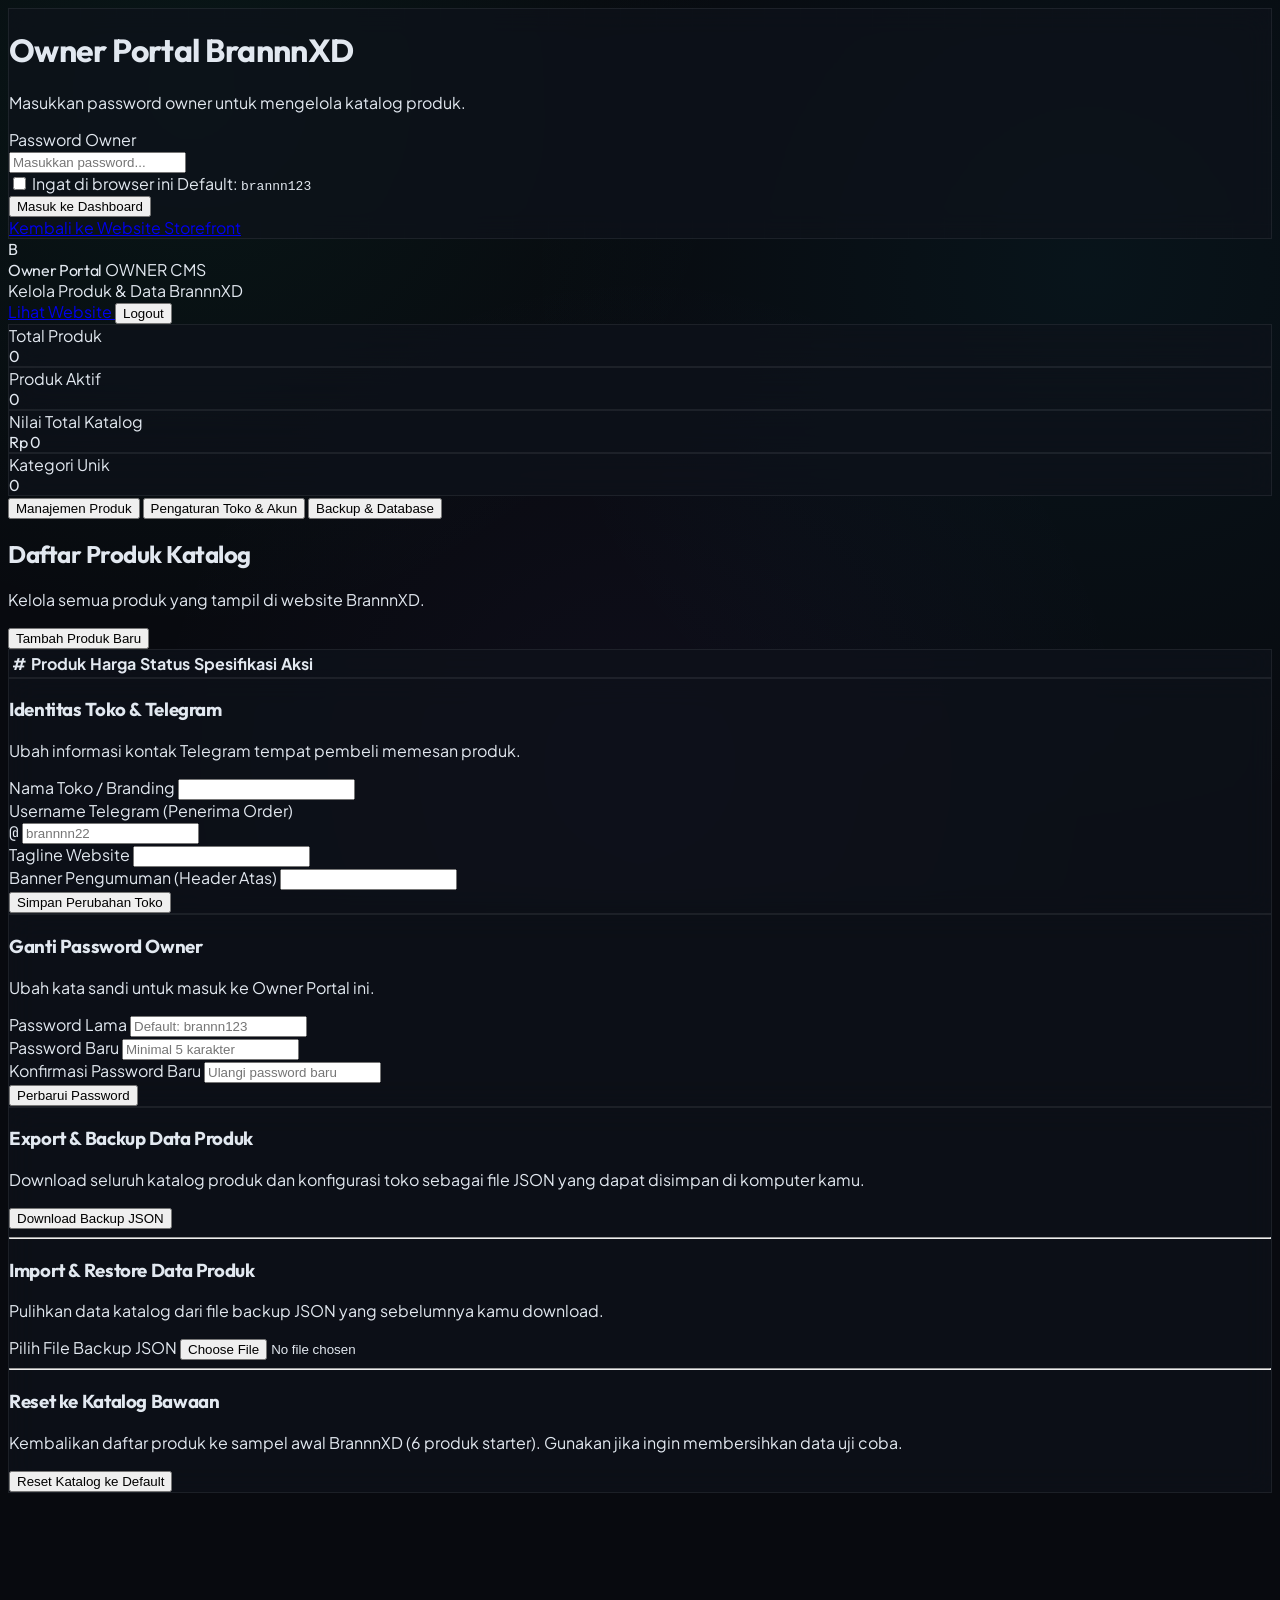
==== admin.html @ 39b705f9 "feat: initial release of BrannnXD storefront, owner portal & vercel config" ====
<!DOCTYPE html>
<html lang="id" class="dark">
<head>
  <meta charset="UTF-8">
  <meta name="viewport" content="width=device-width, initial-scale=1.0">
  <title>Owner Portal — BrannnXD Management</title>
  <meta name="robots" content="noindex, nofollow">
  <meta name="theme-color" content="#080a0f">

  <!-- Google Fonts -->
  <link rel="preconnect" href="https://fonts.googleapis.com">
  <link rel="preconnect" href="https://fonts.gstatic.com" crossorigin>
  <link href="https://fonts.googleapis.com/css2?family=Outfit:wght@400;500;600;700;800;900&family=Plus+Jakarta+Sans:wght@300;400;500;600;700;800&family=JetBrains+Mono:wght@400;500;700&display=swap" rel="stylesheet">

  <!-- Tailwind CSS CDN -->
  <script src="https://cdn.tailwindcss.com"></script>
  <script>
    tailwind.config = {
      darkMode: 'class',
      theme: {
        extend: {
          colors: {
            brand: {
              50: '#ecfdf5',
              100: '#d1fae5',
              400: '#34d399',
              500: '#10b981',
              600: '#059669',
              900: '#064e3b',
              accent: '#06b6d4',
              violet: '#8b5cf6',
              dark: '#080a0f',
              card: 'rgba(14, 18, 27, 0.75)'
            }
          },
          fontFamily: {
            sans: ['Plus Jakarta Sans', 'sans-serif'],
            heading: ['Outfit', 'sans-serif'],
            mono: ['JetBrains Mono', 'monospace']
          }
        }
      }
    }
  </script>

  <!-- Lucide Icons -->
  <script src="https://unpkg.com/lucide@latest"></script>

  <!-- Custom CSS -->
  <link rel="stylesheet" href="assets/css/style.css">
</head>
<body class="bg-[#080a0f] text-slate-200 antialiased min-h-screen flex flex-col selection:bg-emerald-500 selection:text-black">

  <!-- ================= AUTH LOGIN SECTION ================= -->
  <div id="loginSection" class="flex-1 flex items-center justify-center p-4 bg-grid-pattern relative">
    <div class="absolute w-[450px] h-[350px] bg-emerald-500/10 rounded-full blur-[140px] pointer-events-none"></div>

    <div class="glass-panel w-full max-w-md p-8 rounded-3xl border border-white/10 shadow-2xl relative z-10 bg-[#0e121b]">
      
      <!-- Header -->
      <div class="text-center mb-8">
        <div class="w-14 h-14 rounded-2xl bg-gradient-to-tr from-emerald-500 to-cyan-400 flex items-center justify-center mx-auto mb-4 shadow-lg shadow-emerald-500/20">
          <i data-lucide="shield-check" class="w-7 h-7 text-black"></i>
        </div>
        <h1 class="text-2xl font-extrabold text-white tracking-tight font-heading">
          Owner Portal <span class="text-emerald-400">BrannnXD</span>
        </h1>
        <p class="text-xs text-slate-400 mt-1">Masukkan password owner untuk mengelola katalog produk.</p>
      </div>

      <!-- Login Form -->
      <form id="loginForm" class="space-y-4">
        <div>
          <label class="block text-xs font-semibold text-slate-300 mb-1.5">Password Owner</label>
          <div class="relative">
            <i data-lucide="key" class="w-4 h-4 text-slate-400 absolute left-3.5 top-1/2 -translate-y-1/2"></i>
            <input 
              type="password" 
              id="loginPassword" 
              placeholder="Masukkan password..." 
              required
              class="w-full pl-10 pr-4 py-3 rounded-xl bg-black/40 border border-white/10 text-white placeholder-slate-500 text-sm focus:outline-none focus:border-emerald-500 transition-colors"
            />
          </div>
          <div id="loginErrorMsg" class="hidden text-xs text-rose-400 mt-1.5 font-medium"></div>
        </div>

        <div class="flex items-center justify-between text-xs text-slate-400 pt-1">
          <label class="flex items-center gap-2 cursor-pointer">
            <input type="checkbox" id="rememberMeCheck" class="rounded bg-black/40 border-white/10 text-emerald-500 focus:ring-0">
            <span>Ingat di browser ini</span>
          </label>
          <span class="text-[11px] text-slate-500">Default: <code class="text-emerald-400">brannn123</code></span>
        </div>

        <button 
          type="submit" 
          class="w-full py-3 px-4 rounded-xl bg-emerald-500 hover:bg-emerald-400 text-black font-extrabold text-sm shadow-xl shadow-emerald-500/25 transition-all flex items-center justify-center gap-2 cursor-pointer mt-4"
        >
          <i data-lucide="unlock" class="w-4 h-4"></i>
          <span>Masuk ke Dashboard</span>
        </button>
      </form>

      <div class="mt-6 pt-6 border-t border-white/5 text-center">
        <a href="index.html" class="text-xs text-slate-400 hover:text-white transition-colors flex items-center justify-center gap-1.5">
          <i data-lucide="arrow-left" class="w-3.5 h-3.5"></i>
          <span>Kembali ke Website Storefront</span>
        </a>
      </div>

    </div>
  </div>


  <!-- ================= DASHBOARD MAIN SECTION ================= -->
  <div id="adminDashboard" class="hidden flex-1 flex flex-col">
    
    <!-- Top Navigation -->
    <header class="sticky top-0 z-40 backdrop-blur-xl bg-[#080a0f]/85 border-b border-white/5">
      <div class="max-w-7xl mx-auto px-4 sm:px-6 lg:px-8 h-20 flex items-center justify-between">
        
        <div class="flex items-center gap-3">
          <div class="w-10 h-10 rounded-xl bg-gradient-to-tr from-emerald-500 to-cyan-400 flex items-center justify-center text-black font-heading font-black text-lg">
            B
          </div>
          <div>
            <div class="flex items-center gap-2">
              <span class="font-heading font-extrabold text-lg text-white">Owner Portal</span>
              <span class="text-[10px] font-bold px-1.5 py-0.5 rounded bg-emerald-500/10 text-emerald-400 border border-emerald-500/20 uppercase tracking-widest">OWNER CMS</span>
            </div>
            <span class="text-[11px] text-slate-400 block -mt-0.5">Kelola Produk & Data BrannnXD</span>
          </div>
        </div>

        <div class="flex items-center gap-3">
          <a href="index.html" target="_blank" class="px-3.5 py-2 rounded-xl bg-white/5 hover:bg-white/10 text-slate-300 hover:text-white text-xs font-semibold border border-white/10 transition-all flex items-center gap-1.5">
            <i data-lucide="external-link" class="w-3.5 h-3.5 text-cyan-400"></i>
            <span>Lihat Website</span>
          </a>

          <button id="logoutBtn" class="px-3.5 py-2 rounded-xl bg-rose-500/10 hover:bg-rose-500/20 text-rose-400 text-xs font-semibold border border-rose-500/20 transition-all flex items-center gap-1.5 cursor-pointer">
            <i data-lucide="log-out" class="w-3.5 h-3.5"></i>
            <span>Logout</span>
          </button>
        </div>

      </div>
    </header>

    <!-- Main Workspace -->
    <main class="max-w-7xl mx-auto px-4 sm:px-6 lg:px-8 py-8 w-full flex-1">
      
      <!-- Stats Overview Grid -->
      <div class="grid grid-cols-2 lg:grid-cols-4 gap-4 mb-8">
        <div class="glass-panel p-5 rounded-2xl border border-white/5 flex items-center justify-between">
          <div>
            <div class="text-xs text-slate-400 font-medium mb-1">Total Produk</div>
            <div id="statTotalProducts" class="text-2xl font-extrabold text-white font-heading">0</div>
          </div>
          <div class="w-10 h-10 rounded-xl bg-white/5 text-emerald-400 flex items-center justify-center">
            <i data-lucide="package" class="w-5 h-5"></i>
          </div>
        </div>

        <div class="glass-panel p-5 rounded-2xl border border-white/5 flex items-center justify-between">
          <div>
            <div class="text-xs text-slate-400 font-medium mb-1">Produk Aktif</div>
            <div id="statActiveProducts" class="text-2xl font-extrabold text-emerald-400 font-heading">0</div>
          </div>
          <div class="w-10 h-10 rounded-xl bg-emerald-500/10 text-emerald-400 flex items-center justify-center">
            <i data-lucide="check-circle" class="w-5 h-5"></i>
          </div>
        </div>

        <div class="glass-panel p-5 rounded-2xl border border-white/5 flex items-center justify-between">
          <div>
            <div class="text-xs text-slate-400 font-medium mb-1">Nilai Total Katalog</div>
            <div id="statTotalValue" class="text-lg sm:text-xl font-extrabold text-cyan-400 font-heading">Rp 0</div>
          </div>
          <div class="w-10 h-10 rounded-xl bg-cyan-500/10 text-cyan-400 flex items-center justify-center">
            <i data-lucide="wallet" class="w-5 h-5"></i>
          </div>
        </div>

        <div class="glass-panel p-5 rounded-2xl border border-white/5 flex items-center justify-between">
          <div>
            <div class="text-xs text-slate-400 font-medium mb-1">Kategori Unik</div>
            <div id="statTotalCategories" class="text-2xl font-extrabold text-purple-400 font-heading">0</div>
          </div>
          <div class="w-10 h-10 rounded-xl bg-purple-500/10 text-purple-400 flex items-center justify-center">
            <i data-lucide="tag" class="w-5 h-5"></i>
          </div>
        </div>
      </div>

      <!-- Navigation Tabs -->
      <div class="flex items-center gap-2 border-b border-white/10 pb-4 mb-6 overflow-x-auto scrollbar-none">
        <button data-tab="products" class="admin-tab-btn px-4 py-2 rounded-xl text-xs sm:text-sm font-semibold transition-all border border-emerald-500/40 bg-emerald-500/10 text-emerald-400 flex items-center gap-2 cursor-pointer whitespace-nowrap">
          <i data-lucide="boxes" class="w-4 h-4"></i>
          <span>Manajemen Produk</span>
        </button>
        <button data-tab="settings" class="admin-tab-btn px-4 py-2 rounded-xl text-xs sm:text-sm font-semibold transition-all border border-transparent text-slate-400 hover:text-white flex items-center gap-2 cursor-pointer whitespace-nowrap">
          <i data-lucide="sliders" class="w-4 h-4"></i>
          <span>Pengaturan Toko & Akun</span>
        </button>
        <button data-tab="backup" class="admin-tab-btn px-4 py-2 rounded-xl text-xs sm:text-sm font-semibold transition-all border border-transparent text-slate-400 hover:text-white flex items-center gap-2 cursor-pointer whitespace-nowrap">
          <i data-lucide="database" class="w-4 h-4"></i>
          <span>Backup & Database</span>
        </button>
      </div>

      <!-- ================= TAB 1: PRODUCT MANAGEMENT ================= -->
      <div id="tab-products" class="admin-tab-content space-y-4">
        
        <!-- Table Action Bar -->
        <div class="flex flex-col sm:flex-row sm:items-center justify-between gap-4">
          <div>
            <h2 class="text-lg font-bold text-white">Daftar Produk Katalog</h2>
            <p class="text-xs text-slate-400">Kelola semua produk yang tampil di website BrannnXD.</p>
          </div>
          <button id="openAddProductBtn" class="px-4 py-2.5 rounded-xl bg-emerald-500 hover:bg-emerald-400 text-black font-bold text-xs sm:text-sm shadow-lg shadow-emerald-500/20 transition-all flex items-center justify-center gap-2 cursor-pointer">
            <i data-lucide="plus" class="w-4 h-4"></i>
            <span>Tambah Produk Baru</span>
          </button>
        </div>

        <!-- Products Table Container -->
        <div class="glass-panel rounded-2xl border border-white/5 overflow-hidden">
          <div class="overflow-x-auto">
            <table class="w-full text-left border-collapse">
              <thead>
                <tr class="border-b border-white/5 bg-black/40 text-[11px] font-bold text-slate-400 uppercase tracking-wider">
                  <th class="py-3 px-4 w-12">#</th>
                  <th class="py-3 px-4">Produk</th>
                  <th class="py-3 px-4">Harga</th>
                  <th class="py-3 px-4">Status</th>
                  <th class="py-3 px-4">Spesifikasi</th>
                  <th class="py-3 px-4 text-right">Aksi</th>
                </tr>
              </thead>
              <tbody id="productTableBody">
                <!-- Rendered by admin.js -->
              </tbody>
            </table>
          </div>
        </div>

      </div>


      <!-- ================= TAB 2: STORE SETTINGS ================= -->
      <div id="tab-settings" class="admin-tab-content hidden space-y-6 max-w-3xl">
        
        <!-- Profile & Store Details -->
        <div class="glass-panel p-6 rounded-2xl border border-white/5">
          <h3 class="text-base font-bold text-white mb-1 flex items-center gap-2">
            <i data-lucide="store" class="w-4 h-4 text-emerald-400"></i>
            <span>Identitas Toko & Telegram</span>
          </h3>
          <p class="text-xs text-slate-400 mb-6">Ubah informasi kontak Telegram tempat pembeli memesan produk.</p>

          <form id="settingsForm" class="space-y-4">
            <div class="grid grid-cols-1 sm:grid-cols-2 gap-4">
              <div>
                <label class="block text-xs font-semibold text-slate-300 mb-1.5">Nama Toko / Branding</label>
                <input type="text" id="setStoreName" class="w-full px-3.5 py-2.5 rounded-xl bg-black/40 border border-white/10 text-white text-xs sm:text-sm focus:outline-none focus:border-emerald-500">
              </div>

              <div>
                <label class="block text-xs font-semibold text-slate-300 mb-1.5">Username Telegram (Penerima Order)</label>
                <div class="relative">
                  <span class="absolute left-3.5 top-1/2 -translate-y-1/2 text-slate-500 font-mono text-sm">@</span>
                  <input type="text" id="setTelegramUsername" placeholder="brannnn22" class="w-full pl-8 pr-3.5 py-2.5 rounded-xl bg-black/40 border border-white/10 text-white text-xs sm:text-sm focus:outline-none focus:border-emerald-500">
                </div>
              </div>
            </div>

            <div>
              <label class="block text-xs font-semibold text-slate-300 mb-1.5">Tagline Website</label>
              <input type="text" id="setTagline" class="w-full px-3.5 py-2.5 rounded-xl bg-black/40 border border-white/10 text-white text-xs sm:text-sm focus:outline-none focus:border-emerald-500">
            </div>

            <div>
              <label class="block text-xs font-semibold text-slate-300 mb-1.5">Banner Pengumuman (Header Atas)</label>
              <input type="text" id="setAnnouncement" class="w-full px-3.5 py-2.5 rounded-xl bg-black/40 border border-white/10 text-white text-xs sm:text-sm focus:outline-none focus:border-emerald-500">
            </div>

            <div class="pt-2">
              <button type="submit" class="px-5 py-2.5 rounded-xl bg-emerald-500 hover:bg-emerald-400 text-black font-bold text-xs sm:text-sm transition-all cursor-pointer">
                Simpan Perubahan Toko
              </button>
            </div>
          </form>
        </div>

        <!-- Security / Password Change -->
        <div class="glass-panel p-6 rounded-2xl border border-white/5">
          <h3 class="text-base font-bold text-white mb-1 flex items-center gap-2">
            <i data-lucide="key-round" class="w-4 h-4 text-cyan-400"></i>
            <span>Ganti Password Owner</span>
          </h3>
          <p class="text-xs text-slate-400 mb-6">Ubah kata sandi untuk masuk ke Owner Portal ini.</p>

          <form id="changePasswordForm" class="space-y-4">
            <div>
              <label class="block text-xs font-semibold text-slate-300 mb-1.5">Password Lama</label>
              <input type="password" id="oldPasswordInput" required placeholder="Default: brannn123" class="w-full px-3.5 py-2.5 rounded-xl bg-black/40 border border-white/10 text-white text-xs sm:text-sm focus:outline-none focus:border-emerald-500">
            </div>

            <div class="grid grid-cols-1 sm:grid-cols-2 gap-4">
              <div>
                <label class="block text-xs font-semibold text-slate-300 mb-1.5">Password Baru</label>
                <input type="password" id="newPasswordInput" required minlength="5" placeholder="Minimal 5 karakter" class="w-full px-3.5 py-2.5 rounded-xl bg-black/40 border border-white/10 text-white text-xs sm:text-sm focus:outline-none focus:border-emerald-500">
              </div>

              <div>
                <label class="block text-xs font-semibold text-slate-300 mb-1.5">Konfirmasi Password Baru</label>
                <input type="password" id="confirmPasswordInput" required minlength="5" placeholder="Ulangi password baru" class="w-full px-3.5 py-2.5 rounded-xl bg-black/40 border border-white/10 text-white text-xs sm:text-sm focus:outline-none focus:border-emerald-500">
              </div>
            </div>

            <div class="pt-2">
              <button type="submit" class="px-5 py-2.5 rounded-xl bg-cyan-500 hover:bg-cyan-400 text-black font-bold text-xs sm:text-sm transition-all cursor-pointer">
                Perbarui Password
              </button>
            </div>
          </form>
        </div>

      </div>


      <!-- ================= TAB 3: BACKUP & DATABASE ================= -->
      <div id="tab-backup" class="admin-tab-content hidden space-y-6 max-w-3xl">
        
        <div class="glass-panel p-6 rounded-2xl border border-white/5 space-y-6">
          <div>
            <h3 class="text-base font-bold text-white mb-1 flex items-center gap-2">
              <i data-lucide="download-cloud" class="w-4 h-4 text-emerald-400"></i>
              <span>Export & Backup Data Produk</span>
            </h3>
            <p class="text-xs text-slate-400">Download seluruh katalog produk dan konfigurasi toko sebagai file JSON yang dapat disimpan di komputer kamu.</p>
            <button id="exportJsonBtn" class="mt-4 px-4 py-2.5 rounded-xl bg-white/5 hover:bg-white/10 text-white text-xs sm:text-sm font-semibold border border-white/10 transition-all flex items-center gap-2 cursor-pointer">
              <i data-lucide="download" class="w-4 h-4"></i>
              <span>Download Backup JSON</span>
            </button>
          </div>

          <hr class="border-white/5">

          <div>
            <h3 class="text-base font-bold text-white mb-1 flex items-center gap-2">
              <i data-lucide="upload-cloud" class="w-4 h-4 text-cyan-400"></i>
              <span>Import & Restore Data Produk</span>
            </h3>
            <p class="text-xs text-slate-400 mb-4">Pulihkan data katalog dari file backup JSON yang sebelumnya kamu download.</p>
            <label class="inline-flex items-center gap-2 px-4 py-2.5 rounded-xl bg-cyan-500/10 hover:bg-cyan-500/20 text-cyan-400 text-xs sm:text-sm font-semibold border border-cyan-500/20 transition-all cursor-pointer">
              <i data-lucide="file-up" class="w-4 h-4"></i>
              <span>Pilih File Backup JSON</span>
              <input type="file" id="importJsonInput" accept=".json" class="hidden">
            </label>
          </div>

          <hr class="border-white/5">

          <div>
            <h3 class="text-base font-bold text-rose-400 mb-1 flex items-center gap-2">
              <i data-lucide="alert-triangle" class="w-4 h-4 text-rose-400"></i>
              <span>Reset ke Katalog Bawaan</span>
            </h3>
            <p class="text-xs text-slate-400 mb-4">Kembalikan daftar produk ke sampel awal BrannnXD (6 produk starter). Gunakan jika ingin membersihkan data uji coba.</p>
            <button id="resetDefaultBtn" class="px-4 py-2.5 rounded-xl bg-rose-500/10 hover:bg-rose-500/20 text-rose-400 text-xs sm:text-sm font-semibold border border-rose-500/20 transition-all flex items-center gap-2 cursor-pointer">
              <i data-lucide="refresh-cw" class="w-4 h-4"></i>
              <span>Reset Katalog ke Default</span>
            </button>
          </div>
        </div>

      </div>

    </main>

  </div>


  <!-- ================= ADD / EDIT PRODUCT MODAL ================= -->
  <div id="productModal" class="modal-backdrop fixed inset-0 z-50 flex items-center justify-center p-4 bg-black/80 backdrop-blur-md">
    <div class="modal-content glass-panel w-full max-w-2xl max-h-[92vh] rounded-3xl overflow-hidden flex flex-col border border-white/10 shadow-2xl bg-[#0e121b]">
      
      <!-- Modal Header -->
      <div class="p-6 border-b border-white/5 flex items-center justify-between">
        <div>
          <h2 id="productModalTitle" class="text-lg font-bold text-white font-heading">Tambah Produk Baru</h2>
          <p class="text-xs text-slate-400">Isi detail lengkap produk untuk ditampilkan di katalog.</p>
        </div>
        <button id="closeProductModalBtn" class="w-8 h-8 rounded-full bg-white/5 hover:bg-white/10 text-slate-400 hover:text-white flex items-center justify-center transition-colors cursor-pointer">
          <i data-lucide="x" class="w-4 h-4"></i>
        </button>
      </div>

      <!-- Modal Form Body -->
      <form id="productForm" class="p-6 overflow-y-auto space-y-4 flex-1">
        <input type="hidden" id="formProductId">

        <div class="grid grid-cols-1 sm:grid-cols-2 gap-4">
          <div>
            <label class="block text-xs font-semibold text-slate-300 mb-1.5">Nama Produk *</label>
            <input type="text" id="formProductName" required placeholder="Contoh: WhatsApp Bot Multi-Device" class="w-full px-3.5 py-2.5 rounded-xl bg-black/40 border border-white/10 text-white text-xs sm:text-sm focus:outline-none focus:border-emerald-500">
          </div>

          <div>
            <label class="block text-xs font-semibold text-slate-300 mb-1.5">Kategori Produk</label>
            <input type="text" id="formProductCategory" placeholder="Bot & AI, Source Code, Motion, etc." list="categorySuggestions" class="w-full px-3.5 py-2.5 rounded-xl bg-black/40 border border-white/10 text-white text-xs sm:text-sm focus:outline-none focus:border-emerald-500">
            <datalist id="categorySuggestions">
              <option value="Bot & AI">
              <option value="Motion & Design">
              <option value="Source Code">
              <option value="Layanan Cloud">
              <option value="Tools & Apps">
            </datalist>
          </div>
        </div>

        <div class="grid grid-cols-1 sm:grid-cols-3 gap-4">
          <div>
            <label class="block text-xs font-semibold text-slate-300 mb-1.5">Harga Jual (Rp) *</label>
            <input type="number" id="formProductPrice" required min="0" placeholder="75000" class="w-full px-3.5 py-2.5 rounded-xl bg-black/40 border border-white/10 text-white text-xs sm:text-sm focus:outline-none focus:border-emerald-500">
          </div>

          <div>
            <label class="block text-xs font-semibold text-slate-300 mb-1.5">Harga Coret / Asli (Opsional)</label>
            <input type="number" id="formProductOriginalPrice" min="0" placeholder="120000" class="w-full px-3.5 py-2.5 rounded-xl bg-black/40 border border-white/10 text-white text-xs sm:text-sm focus:outline-none focus:border-emerald-500">
          </div>

          <div>
            <label class="block text-xs font-semibold text-slate-300 mb-1.5">Badge / Tag (Opsional)</label>
            <input type="text" id="formProductBadge" placeholder="BEST SELLER / PROMO" class="w-full px-3.5 py-2.5 rounded-xl bg-black/40 border border-white/10 text-white text-xs sm:text-sm focus:outline-none focus:border-emerald-500">
          </div>
        </div>

        <!-- Image Upload Section -->
        <div class="p-4 rounded-xl bg-black/30 border border-white/5 space-y-3">
          <label class="block text-xs font-semibold text-slate-300">Foto Produk</label>
          
          <div class="grid grid-cols-1 sm:grid-cols-2 gap-3">
            <div>
              <span class="text-[11px] text-slate-400 block mb-1">Opsi 1: Upload File Gambar</span>
              <input type="file" id="formProductImageFile" accept="image/*" class="w-full text-xs text-slate-400 file:mr-2 file:py-1.5 file:px-3 file:rounded-lg file:border-0 file:text-xs file:font-semibold file:bg-white/10 file:text-white hover:file:bg-white/20 cursor-pointer">
            </div>

            <div>
              <span class="text-[11px] text-slate-400 block mb-1">Opsi 2: URL Gambar Langsung</span>
              <input type="url" id="formProductImageUrl" placeholder="https://images.unsplash.com/..." class="w-full px-3 py-1.5 rounded-lg bg-black/40 border border-white/10 text-white text-xs focus:outline-none focus:border-emerald-500">
            </div>
          </div>

          <!-- Preview Container -->
          <div id="formImagePreviewContainer" class="hidden flex items-center gap-3 pt-2">
            <img id="formImagePreview" src="" alt="Preview" class="w-16 h-16 rounded-lg object-cover bg-slate-800 border border-white/10">
            <span class="text-xs text-slate-400">Preview foto berhasil dimuat.</span>
          </div>
        </div>

        <div>
          <label class="block text-xs font-semibold text-slate-300 mb-1.5">Deskripsi Produk</label>
          <textarea id="formProductDescription" rows="3" placeholder="Tuliskan penjelasan produk secara menarik dan jelas..." class="w-full px-3.5 py-2.5 rounded-xl bg-black/40 border border-white/10 text-white text-xs sm:text-sm focus:outline-none focus:border-emerald-500"></textarea>
        </div>

        <div>
          <label class="block text-xs font-semibold text-slate-300 mb-1.5">Fitur & Spesifikasi Unggulan (1 baris per fitur)</label>
          <textarea id="formProductFeatures" rows="3" placeholder="High Speed Response 24/7&#10;OpenRouter & Cloud Engine Ready&#10;Garansi & Panduan Setup" class="w-full px-3.5 py-2.5 rounded-xl bg-black/40 border border-white/10 text-white text-xs sm:text-sm font-mono focus:outline-none focus:border-emerald-500"></textarea>
          <span class="text-[11px] text-slate-500 mt-1 block">Tiap baris baru akan otomatis menjadi poin checklist di halaman produk.</span>
        </div>

        <div>
          <label class="block text-xs font-semibold text-slate-300 mb-1.5">Status Produk</label>
          <select id="formProductStatus" class="w-full px-3.5 py-2.5 rounded-xl bg-black/40 border border-white/10 text-white text-xs sm:text-sm focus:outline-none focus:border-emerald-500">
            <option value="active">Aktif (Tampilkan di Website)</option>
            <option value="draft">Draft (Sembunyikan dari Publik)</option>
          </select>
        </div>

        <!-- Submit Button in Modal Footer -->
        <div class="pt-4 border-t border-white/5 flex items-center justify-end gap-3">
          <button type="button" id="cancelProductModalBtn" class="px-4 py-2.5 rounded-xl bg-white/5 hover:bg-white/10 text-slate-300 text-xs sm:text-sm font-semibold transition-all cursor-pointer">
            Batal
          </button>
          <button type="submit" class="px-5 py-2.5 rounded-xl bg-emerald-500 hover:bg-emerald-400 text-black text-xs sm:text-sm font-bold shadow-lg shadow-emerald-500/20 transition-all cursor-pointer">
            Simpan Produk
          </button>
        </div>
      </form>

    </div>
  </div>

  <!-- Scripts -->
  <script src="assets/js/store.js"></script>
  <script src="assets/js/admin.js"></script>
  <script>
    if (window.lucide) {
      window.lucide.createIcons();
    }
  </script>
</body>
</html>
---- assets/css/style.css ----
/* 
 * BrannnXD - Custom Styles & Aesthetics
 * Non-generic, dark luxury cyberpunk & glassmorphic tech design
 */

@import url('https://fonts.googleapis.com/css2?family=Outfit:wght@400;500;600;700;800;900&family=Plus+Jakarta+Sans:wght@300;400;500;600;700;800&family=JetBrains+Mono:wght@400;500;700&display=swap');

:root {
  --bg-primary: #080a0f;
  --bg-secondary: #0e121b;
  --bg-card: rgba(16, 21, 32, 0.75);
  --accent-emerald: #10b981;
  --accent-cyan: #06b6d4;
  --accent-purple: #8b5cf6;
  --border-subtle: rgba(255, 255, 255, 0.08);
  --border-glow: rgba(16, 185, 129, 0.35);
}

* {
  box-sizing: border-box;
}

body {
  font-family: 'Plus Jakarta Sans', -apple-system, BlinkMacSystemFont, sans-serif;
  background-color: var(--bg-primary);
  color: #e2e8f0;
  overflow-x: hidden;
  background-image: 
    radial-gradient(circle at 15% 10%, rgba(16, 185, 129, 0.07) 0%, transparent 40%),
    radial-gradient(circle at 85% 30%, rgba(6, 182, 212, 0.06) 0%, transparent 45%),
    radial-gradient(circle at 50% 85%, rgba(139, 92, 246, 0.05) 0%, transparent 50%);
  background-attachment: fixed;
}

h1, h2, h3, h4, .font-heading {
  font-family: 'Outfit', sans-serif;
  letter-spacing: -0.02em;
}

.font-mono {
  font-family: 'JetBrains Mono', monospace;
}

/* Custom Scrollbar */
::-webkit-scrollbar {
  width: 7px;
  height: 7px;
}
::-webkit-scrollbar-track {
  background: #080a0f;
}
::-webkit-scrollbar-thumb {
  background: #1e2638;
  border-radius: 9999px;
  border: 1px solid rgba(255, 255, 255, 0.05);
}
::-webkit-scrollbar-thumb:hover {
  background: #10b981;
}

/* Glassmorphism Cards */
.glass-panel {
  background: rgba(14, 18, 27, 0.72);
  backdrop-filter: blur(14px);
  -webkit-backdrop-filter: blur(14px);
  border: 1px solid rgba(255, 255, 255, 0.07);
}

.glass-panel-hover {
  transition: all 0.28s cubic-bezier(0.16, 1, 0.3, 1);
}
.glass-panel-hover:hover {
  border-color: rgba(16, 185, 129, 0.35);
  box-shadow: 0 12px 35px -8px rgba(0, 0, 0, 0.7), 0 0 25px -4px rgba(16, 185, 129, 0.15);
  transform: translateY(-4px);
}

/* Ambient Glow Gradients */
.glow-emerald {
  text-shadow: 0 0 24px rgba(16, 185, 129, 0.55);
}
.glow-box-emerald {
  box-shadow: 0 0 30px -5px rgba(16, 185, 129, 0.3);
}
.glow-box-cyan {
  box-shadow: 0 0 30px -5px rgba(6, 182, 212, 0.3);
}

/* Telegram Button Special Pulse */
.btn-telegram {
  background: linear-gradient(135deg, #229ED9 0%, #1e87bb 100%);
  box-shadow: 0 6px 20px -3px rgba(34, 158, 217, 0.4);
  transition: all 0.22s ease;
}
.btn-telegram:hover {
  box-shadow: 0 10px 28px -2px rgba(34, 158, 217, 0.6);
  transform: translateY(-2px);
  filter: brightness(1.08);
}

/* Neon Gradient Text */
.text-gradient {
  background: linear-gradient(135deg, #ffffff 15%, #34d399 75%, #06b6d4 100%);
  -webkit-background-clip: text;
  -webkit-text-fill-color: transparent;
}

.text-gradient-purple {
  background: linear-gradient(135deg, #c084fc 0%, #60a5fa 100%);
  -webkit-background-clip: text;
  -webkit-text-fill-color: transparent;
}

/* Badge styling */
.badge-tag {
  background: rgba(16, 185, 129, 0.12);
  border: 1px solid rgba(16, 185, 129, 0.3);
  color: #34d399;
}

/* Modal animation */
.modal-backdrop {
  opacity: 0;
  pointer-events: none;
  transition: opacity 0.25s ease;
}
.modal-backdrop.active {
  opacity: 1;
  pointer-events: auto;
}

.modal-content {
  transform: scale(0.95) translateY(12px);
  opacity: 0;
  transition: all 0.25s cubic-bezier(0.16, 1, 0.3, 1);
}
.modal-backdrop.active .modal-content {
  transform: scale(1) translateY(0);
  opacity: 1;
}

/* Shimmer animation for card banners */
@keyframes shimmer {
  0% { transform: translateX(-100%); }
  100% { transform: translateX(100%); }
}

.shimmer-badge {
  position: relative;
  overflow: hidden;
}
.shimmer-badge::after {
  content: '';
  position: absolute;
  top: 0; left: 0; right: 0; bottom: 0;
  background: linear-gradient(90deg, transparent, rgba(255,255,255,0.18), transparent);
  transform: translateX(-100%);
  animation: shimmer 3.5s infinite;
}

/* Grid background accent */
.bg-grid-pattern {
  background-size: 36px 36px;
  background-image: 
    linear-gradient(to right, rgba(255, 255, 255, 0.02) 1px, transparent 1px),
    linear-gradient(to bottom, rgba(255, 255, 255, 0.02) 1px, transparent 1px);
}
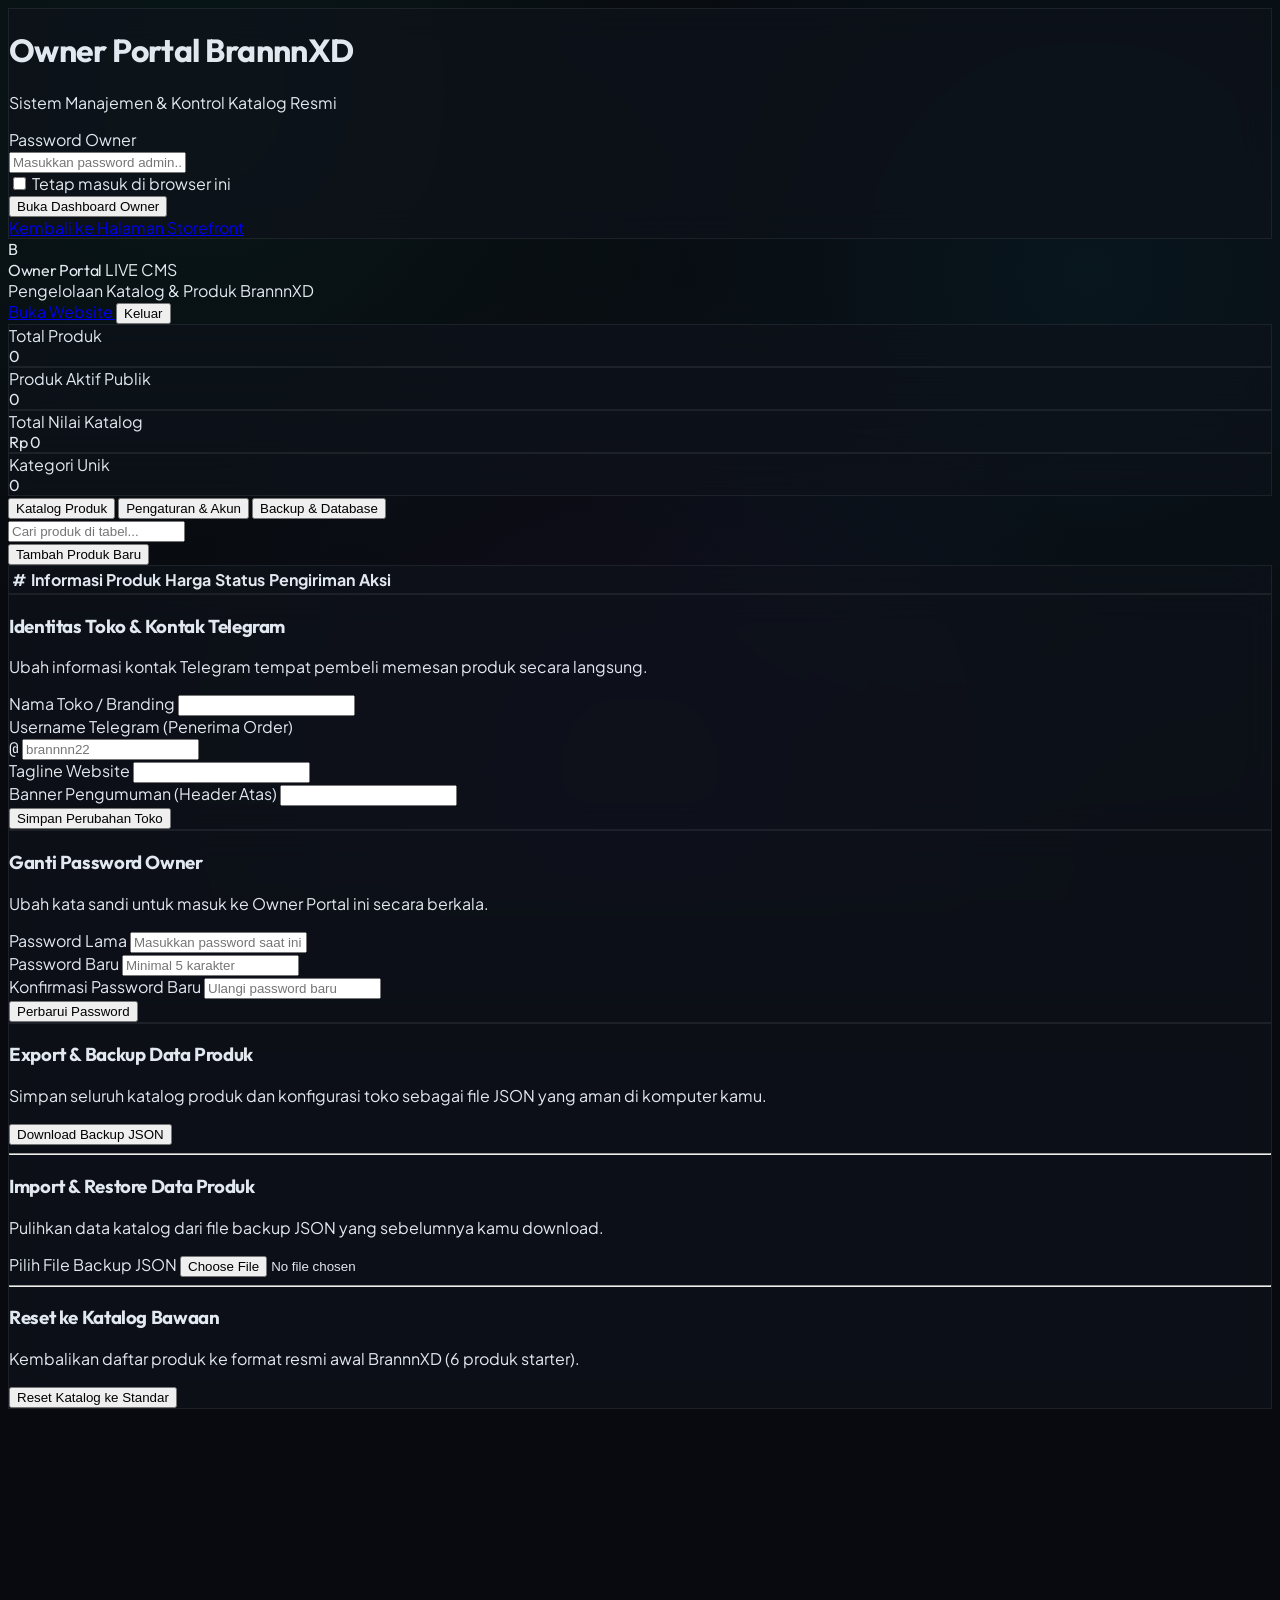
==== commit a21ac618: "feat: upgrade storefront to production, remove demo hints, add sorting & enhance UI" ====
--- a/admin.html
+++ b/admin.html
@@ -55,17 +55,17 @@
   <div id="loginSection" class="flex-1 flex items-center justify-center p-4 bg-grid-pattern relative">
     <div class="absolute w-[450px] h-[350px] bg-emerald-500/10 rounded-full blur-[140px] pointer-events-none"></div>
 
-    <div class="glass-panel w-full max-w-md p-8 rounded-3xl border border-white/10 shadow-2xl relative z-10 bg-[#0e121b]">
+    <div class="glass-panel w-full max-w-md p-8 sm:p-10 rounded-3xl border border-white/10 shadow-2xl relative z-10 bg-[#0e121b]">
       
       <!-- Header -->
       <div class="text-center mb-8">
-        <div class="w-14 h-14 rounded-2xl bg-gradient-to-tr from-emerald-500 to-cyan-400 flex items-center justify-center mx-auto mb-4 shadow-lg shadow-emerald-500/20">
-          <i data-lucide="shield-check" class="w-7 h-7 text-black"></i>
+        <div class="w-14 h-14 rounded-2xl bg-gradient-to-tr from-emerald-500 to-cyan-400 flex items-center justify-center mx-auto mb-4 shadow-xl shadow-emerald-500/20">
+          <i data-lucide="shield-lock" class="w-7 h-7 text-black"></i>
         </div>
         <h1 class="text-2xl font-extrabold text-white tracking-tight font-heading">
           Owner Portal <span class="text-emerald-400">BrannnXD</span>
         </h1>
-        <p class="text-xs text-slate-400 mt-1">Masukkan password owner untuk mengelola katalog produk.</p>
+        <p class="text-xs text-slate-400 mt-1.5">Sistem Manajemen & Kontrol Katalog Resmi</p>
       </div>
 
       <!-- Login Form -->
@@ -77,20 +77,19 @@
             <input 
               type="password" 
               id="loginPassword" 
-              placeholder="Masukkan password..." 
+              placeholder="Masukkan password admin..." 
               required
               class="w-full pl-10 pr-4 py-3 rounded-xl bg-black/40 border border-white/10 text-white placeholder-slate-500 text-sm focus:outline-none focus:border-emerald-500 transition-colors"
             />
           </div>
-          <div id="loginErrorMsg" class="hidden text-xs text-rose-400 mt-1.5 font-medium"></div>
+          <div id="loginErrorMsg" class="hidden text-xs text-rose-400 mt-2 font-medium"></div>
         </div>
 
         <div class="flex items-center justify-between text-xs text-slate-400 pt-1">
-          <label class="flex items-center gap-2 cursor-pointer">
+          <label class="flex items-center gap-2 cursor-pointer select-none">
             <input type="checkbox" id="rememberMeCheck" class="rounded bg-black/40 border-white/10 text-emerald-500 focus:ring-0">
-            <span>Ingat di browser ini</span>
+            <span>Tetap masuk di browser ini</span>
           </label>
-          <span class="text-[11px] text-slate-500">Default: <code class="text-emerald-400">brannn123</code></span>
         </div>
 
         <button 
@@ -98,14 +97,14 @@
           class="w-full py-3 px-4 rounded-xl bg-emerald-500 hover:bg-emerald-400 text-black font-extrabold text-sm shadow-xl shadow-emerald-500/25 transition-all flex items-center justify-center gap-2 cursor-pointer mt-4"
         >
           <i data-lucide="unlock" class="w-4 h-4"></i>
-          <span>Masuk ke Dashboard</span>
+          <span>Buka Dashboard Owner</span>
         </button>
       </form>
 
-      <div class="mt-6 pt-6 border-t border-white/5 text-center">
+      <div class="mt-8 pt-6 border-t border-white/5 text-center">
         <a href="index.html" class="text-xs text-slate-400 hover:text-white transition-colors flex items-center justify-center gap-1.5">
           <i data-lucide="arrow-left" class="w-3.5 h-3.5"></i>
-          <span>Kembali ke Website Storefront</span>
+          <span>Kembali ke Halaman Storefront</span>
         </a>
       </div>
 
@@ -116,7 +115,7 @@
   <!-- ================= DASHBOARD MAIN SECTION ================= -->
   <div id="adminDashboard" class="hidden flex-1 flex flex-col">
     
-    <!-- Top Navigation -->
+    <!-- Top Navigation Header -->
     <header class="sticky top-0 z-40 backdrop-blur-xl bg-[#080a0f]/85 border-b border-white/5">
       <div class="max-w-7xl mx-auto px-4 sm:px-6 lg:px-8 h-20 flex items-center justify-between">
         
@@ -127,21 +126,21 @@
           <div>
             <div class="flex items-center gap-2">
               <span class="font-heading font-extrabold text-lg text-white">Owner Portal</span>
-              <span class="text-[10px] font-bold px-1.5 py-0.5 rounded bg-emerald-500/10 text-emerald-400 border border-emerald-500/20 uppercase tracking-widest">OWNER CMS</span>
-            </div>
-            <span class="text-[11px] text-slate-400 block -mt-0.5">Kelola Produk & Data BrannnXD</span>
+              <span class="text-[10px] font-bold px-2 py-0.5 rounded bg-emerald-500/10 text-emerald-400 border border-emerald-500/20 uppercase tracking-widest">LIVE CMS</span>
+            </div>
+            <span class="text-[11px] text-slate-400 block -mt-0.5 font-medium">Pengelolaan Katalog & Produk BrannnXD</span>
           </div>
         </div>
 
         <div class="flex items-center gap-3">
           <a href="index.html" target="_blank" class="px-3.5 py-2 rounded-xl bg-white/5 hover:bg-white/10 text-slate-300 hover:text-white text-xs font-semibold border border-white/10 transition-all flex items-center gap-1.5">
             <i data-lucide="external-link" class="w-3.5 h-3.5 text-cyan-400"></i>
-            <span>Lihat Website</span>
+            <span>Buka Website</span>
           </a>
 
           <button id="logoutBtn" class="px-3.5 py-2 rounded-xl bg-rose-500/10 hover:bg-rose-500/20 text-rose-400 text-xs font-semibold border border-rose-500/20 transition-all flex items-center gap-1.5 cursor-pointer">
             <i data-lucide="log-out" class="w-3.5 h-3.5"></i>
-            <span>Logout</span>
+            <span>Keluar</span>
           </button>
         </div>
 
@@ -165,7 +164,7 @@
 
         <div class="glass-panel p-5 rounded-2xl border border-white/5 flex items-center justify-between">
           <div>
-            <div class="text-xs text-slate-400 font-medium mb-1">Produk Aktif</div>
+            <div class="text-xs text-slate-400 font-medium mb-1">Produk Aktif Publik</div>
             <div id="statActiveProducts" class="text-2xl font-extrabold text-emerald-400 font-heading">0</div>
           </div>
           <div class="w-10 h-10 rounded-xl bg-emerald-500/10 text-emerald-400 flex items-center justify-center">
@@ -175,7 +174,7 @@
 
         <div class="glass-panel p-5 rounded-2xl border border-white/5 flex items-center justify-between">
           <div>
-            <div class="text-xs text-slate-400 font-medium mb-1">Nilai Total Katalog</div>
+            <div class="text-xs text-slate-400 font-medium mb-1">Total Nilai Katalog</div>
             <div id="statTotalValue" class="text-lg sm:text-xl font-extrabold text-cyan-400 font-heading">Rp 0</div>
           </div>
           <div class="w-10 h-10 rounded-xl bg-cyan-500/10 text-cyan-400 flex items-center justify-center">
@@ -198,11 +197,11 @@
       <div class="flex items-center gap-2 border-b border-white/10 pb-4 mb-6 overflow-x-auto scrollbar-none">
         <button data-tab="products" class="admin-tab-btn px-4 py-2 rounded-xl text-xs sm:text-sm font-semibold transition-all border border-emerald-500/40 bg-emerald-500/10 text-emerald-400 flex items-center gap-2 cursor-pointer whitespace-nowrap">
           <i data-lucide="boxes" class="w-4 h-4"></i>
-          <span>Manajemen Produk</span>
+          <span>Katalog Produk</span>
         </button>
         <button data-tab="settings" class="admin-tab-btn px-4 py-2 rounded-xl text-xs sm:text-sm font-semibold transition-all border border-transparent text-slate-400 hover:text-white flex items-center gap-2 cursor-pointer whitespace-nowrap">
           <i data-lucide="sliders" class="w-4 h-4"></i>
-          <span>Pengaturan Toko & Akun</span>
+          <span>Pengaturan & Akun</span>
         </button>
         <button data-tab="backup" class="admin-tab-btn px-4 py-2 rounded-xl text-xs sm:text-sm font-semibold transition-all border border-transparent text-slate-400 hover:text-white flex items-center gap-2 cursor-pointer whitespace-nowrap">
           <i data-lucide="database" class="w-4 h-4"></i>
@@ -213,13 +212,19 @@
       <!-- ================= TAB 1: PRODUCT MANAGEMENT ================= -->
       <div id="tab-products" class="admin-tab-content space-y-4">
         
-        <!-- Table Action Bar -->
+        <!-- Action Bar & Table Search -->
         <div class="flex flex-col sm:flex-row sm:items-center justify-between gap-4">
-          <div>
-            <h2 class="text-lg font-bold text-white">Daftar Produk Katalog</h2>
-            <p class="text-xs text-slate-400">Kelola semua produk yang tampil di website BrannnXD.</p>
-          </div>
-          <button id="openAddProductBtn" class="px-4 py-2.5 rounded-xl bg-emerald-500 hover:bg-emerald-400 text-black font-bold text-xs sm:text-sm shadow-lg shadow-emerald-500/20 transition-all flex items-center justify-center gap-2 cursor-pointer">
+          <div class="relative w-full sm:w-80">
+            <i data-lucide="search" class="w-4 h-4 text-slate-400 absolute left-3.5 top-1/2 -translate-y-1/2"></i>
+            <input 
+              type="text" 
+              id="adminProductSearch" 
+              placeholder="Cari produk di tabel..." 
+              class="w-full pl-10 pr-3.5 py-2.5 rounded-xl bg-black/40 border border-white/10 text-white text-xs sm:text-sm focus:outline-none focus:border-emerald-500"
+            />
+          </div>
+
+          <button id="openAddProductBtn" class="px-5 py-2.5 rounded-xl bg-emerald-500 hover:bg-emerald-400 text-black font-extrabold text-xs sm:text-sm shadow-lg shadow-emerald-500/20 transition-all flex items-center justify-center gap-2 cursor-pointer shrink-0">
             <i data-lucide="plus" class="w-4 h-4"></i>
             <span>Tambah Produk Baru</span>
           </button>
@@ -232,10 +237,10 @@
               <thead>
                 <tr class="border-b border-white/5 bg-black/40 text-[11px] font-bold text-slate-400 uppercase tracking-wider">
                   <th class="py-3 px-4 w-12">#</th>
-                  <th class="py-3 px-4">Produk</th>
+                  <th class="py-3 px-4">Informasi Produk</th>
                   <th class="py-3 px-4">Harga</th>
                   <th class="py-3 px-4">Status</th>
-                  <th class="py-3 px-4">Spesifikasi</th>
+                  <th class="py-3 px-4">Pengiriman</th>
                   <th class="py-3 px-4 text-right">Aksi</th>
                 </tr>
               </thead>
@@ -253,12 +258,12 @@
       <div id="tab-settings" class="admin-tab-content hidden space-y-6 max-w-3xl">
         
         <!-- Profile & Store Details -->
-        <div class="glass-panel p-6 rounded-2xl border border-white/5">
+        <div class="glass-panel p-6 sm:p-8 rounded-3xl border border-white/5">
           <h3 class="text-base font-bold text-white mb-1 flex items-center gap-2">
             <i data-lucide="store" class="w-4 h-4 text-emerald-400"></i>
-            <span>Identitas Toko & Telegram</span>
+            <span>Identitas Toko & Kontak Telegram</span>
           </h3>
-          <p class="text-xs text-slate-400 mb-6">Ubah informasi kontak Telegram tempat pembeli memesan produk.</p>
+          <p class="text-xs text-slate-400 mb-6">Ubah informasi kontak Telegram tempat pembeli memesan produk secara langsung.</p>
 
           <form id="settingsForm" class="space-y-4">
             <div class="grid grid-cols-1 sm:grid-cols-2 gap-4">
@@ -287,7 +292,7 @@
             </div>
 
             <div class="pt-2">
-              <button type="submit" class="px-5 py-2.5 rounded-xl bg-emerald-500 hover:bg-emerald-400 text-black font-bold text-xs sm:text-sm transition-all cursor-pointer">
+              <button type="submit" class="px-5 py-2.5 rounded-xl bg-emerald-500 hover:bg-emerald-400 text-black font-extrabold text-xs sm:text-sm transition-all cursor-pointer">
                 Simpan Perubahan Toko
               </button>
             </div>
@@ -295,17 +300,17 @@
         </div>
 
         <!-- Security / Password Change -->
-        <div class="glass-panel p-6 rounded-2xl border border-white/5">
+        <div class="glass-panel p-6 sm:p-8 rounded-3xl border border-white/5">
           <h3 class="text-base font-bold text-white mb-1 flex items-center gap-2">
             <i data-lucide="key-round" class="w-4 h-4 text-cyan-400"></i>
             <span>Ganti Password Owner</span>
           </h3>
-          <p class="text-xs text-slate-400 mb-6">Ubah kata sandi untuk masuk ke Owner Portal ini.</p>
+          <p class="text-xs text-slate-400 mb-6">Ubah kata sandi untuk masuk ke Owner Portal ini secara berkala.</p>
 
           <form id="changePasswordForm" class="space-y-4">
             <div>
               <label class="block text-xs font-semibold text-slate-300 mb-1.5">Password Lama</label>
-              <input type="password" id="oldPasswordInput" required placeholder="Default: brannn123" class="w-full px-3.5 py-2.5 rounded-xl bg-black/40 border border-white/10 text-white text-xs sm:text-sm focus:outline-none focus:border-emerald-500">
+              <input type="password" id="oldPasswordInput" required placeholder="Masukkan password saat ini" class="w-full px-3.5 py-2.5 rounded-xl bg-black/40 border border-white/10 text-white text-xs sm:text-sm focus:outline-none focus:border-emerald-500">
             </div>
 
             <div class="grid grid-cols-1 sm:grid-cols-2 gap-4">
@@ -321,7 +326,7 @@
             </div>
 
             <div class="pt-2">
-              <button type="submit" class="px-5 py-2.5 rounded-xl bg-cyan-500 hover:bg-cyan-400 text-black font-bold text-xs sm:text-sm transition-all cursor-pointer">
+              <button type="submit" class="px-5 py-2.5 rounded-xl bg-cyan-500 hover:bg-cyan-400 text-black font-extrabold text-xs sm:text-sm transition-all cursor-pointer">
                 Perbarui Password
               </button>
             </div>
@@ -334,13 +339,13 @@
       <!-- ================= TAB 3: BACKUP & DATABASE ================= -->
       <div id="tab-backup" class="admin-tab-content hidden space-y-6 max-w-3xl">
         
-        <div class="glass-panel p-6 rounded-2xl border border-white/5 space-y-6">
+        <div class="glass-panel p-6 sm:p-8 rounded-3xl border border-white/5 space-y-6">
           <div>
             <h3 class="text-base font-bold text-white mb-1 flex items-center gap-2">
               <i data-lucide="download-cloud" class="w-4 h-4 text-emerald-400"></i>
               <span>Export & Backup Data Produk</span>
             </h3>
-            <p class="text-xs text-slate-400">Download seluruh katalog produk dan konfigurasi toko sebagai file JSON yang dapat disimpan di komputer kamu.</p>
+            <p class="text-xs text-slate-400">Simpan seluruh katalog produk dan konfigurasi toko sebagai file JSON yang aman di komputer kamu.</p>
             <button id="exportJsonBtn" class="mt-4 px-4 py-2.5 rounded-xl bg-white/5 hover:bg-white/10 text-white text-xs sm:text-sm font-semibold border border-white/10 transition-all flex items-center gap-2 cursor-pointer">
               <i data-lucide="download" class="w-4 h-4"></i>
               <span>Download Backup JSON</span>
@@ -369,10 +374,10 @@
               <i data-lucide="alert-triangle" class="w-4 h-4 text-rose-400"></i>
               <span>Reset ke Katalog Bawaan</span>
             </h3>
-            <p class="text-xs text-slate-400 mb-4">Kembalikan daftar produk ke sampel awal BrannnXD (6 produk starter). Gunakan jika ingin membersihkan data uji coba.</p>
+            <p class="text-xs text-slate-400 mb-4">Kembalikan daftar produk ke format resmi awal BrannnXD (6 produk starter).</p>
             <button id="resetDefaultBtn" class="px-4 py-2.5 rounded-xl bg-rose-500/10 hover:bg-rose-500/20 text-rose-400 text-xs sm:text-sm font-semibold border border-rose-500/20 transition-all flex items-center gap-2 cursor-pointer">
               <i data-lucide="refresh-cw" class="w-4 h-4"></i>
-              <span>Reset Katalog ke Default</span>
+              <span>Reset Katalog ke Standar</span>
             </button>
           </div>
         </div>
@@ -392,7 +397,7 @@
       <div class="p-6 border-b border-white/5 flex items-center justify-between">
         <div>
           <h2 id="productModalTitle" class="text-lg font-bold text-white font-heading">Tambah Produk Baru</h2>
-          <p class="text-xs text-slate-400">Isi detail lengkap produk untuk ditampilkan di katalog.</p>
+          <p class="text-xs text-slate-400">Isi detail lengkap produk untuk langsung tampil di website.</p>
         </div>
         <button id="closeProductModalBtn" class="w-8 h-8 rounded-full bg-white/5 hover:bg-white/10 text-slate-400 hover:text-white flex items-center justify-center transition-colors cursor-pointer">
           <i data-lucide="x" class="w-4 h-4"></i>
@@ -406,7 +411,7 @@
         <div class="grid grid-cols-1 sm:grid-cols-2 gap-4">
           <div>
             <label class="block text-xs font-semibold text-slate-300 mb-1.5">Nama Produk *</label>
-            <input type="text" id="formProductName" required placeholder="Contoh: WhatsApp Bot Multi-Device" class="w-full px-3.5 py-2.5 rounded-xl bg-black/40 border border-white/10 text-white text-xs sm:text-sm focus:outline-none focus:border-emerald-500">
+            <input type="text" id="formProductName" required placeholder="Contoh: WhatsApp Bot Multi-Device v5" class="w-full px-3.5 py-2.5 rounded-xl bg-black/40 border border-white/10 text-white text-xs sm:text-sm focus:outline-none focus:border-emerald-500">
           </div>
 
           <div>
@@ -429,13 +434,28 @@
           </div>
 
           <div>
-            <label class="block text-xs font-semibold text-slate-300 mb-1.5">Harga Coret / Asli (Opsional)</label>
-            <input type="number" id="formProductOriginalPrice" min="0" placeholder="120000" class="w-full px-3.5 py-2.5 rounded-xl bg-black/40 border border-white/10 text-white text-xs sm:text-sm focus:outline-none focus:border-emerald-500">
+            <label class="block text-xs font-semibold text-slate-300 mb-1.5">Harga Normal/Coret (Opsional)</label>
+            <input type="number" id="formProductOriginalPrice" min="0" placeholder="125000" class="w-full px-3.5 py-2.5 rounded-xl bg-black/40 border border-white/10 text-white text-xs sm:text-sm focus:outline-none focus:border-emerald-500">
           </div>
 
           <div>
             <label class="block text-xs font-semibold text-slate-300 mb-1.5">Badge / Tag (Opsional)</label>
-            <input type="text" id="formProductBadge" placeholder="BEST SELLER / PROMO" class="w-full px-3.5 py-2.5 rounded-xl bg-black/40 border border-white/10 text-white text-xs sm:text-sm focus:outline-none focus:border-emerald-500">
+            <input type="text" id="formProductBadge" placeholder="BEST SELLER / EXCLUSIVE" class="w-full px-3.5 py-2.5 rounded-xl bg-black/40 border border-white/10 text-white text-xs sm:text-sm focus:outline-none focus:border-emerald-500">
+          </div>
+        </div>
+
+        <div class="grid grid-cols-1 sm:grid-cols-2 gap-4">
+          <div>
+            <label class="block text-xs font-semibold text-slate-300 mb-1.5">Status Pengiriman</label>
+            <input type="text" id="formProductDeliveryType" placeholder="Instan Delivery / Akses GitHub / File AM" class="w-full px-3.5 py-2.5 rounded-xl bg-black/40 border border-white/10 text-white text-xs sm:text-sm focus:outline-none focus:border-emerald-500">
+          </div>
+
+          <div>
+            <label class="block text-xs font-semibold text-slate-300 mb-1.5">Status Publikasi</label>
+            <select id="formProductStatus" class="w-full px-3.5 py-2.5 rounded-xl bg-black/40 border border-white/10 text-white text-xs sm:text-sm focus:outline-none focus:border-emerald-500">
+              <option value="active">Aktif (Tampilkan di Website)</option>
+              <option value="draft">Draft (Sembunyikan dari Publik)</option>
+            </select>
           </div>
         </div>
 
@@ -458,36 +478,30 @@
           <!-- Preview Container -->
           <div id="formImagePreviewContainer" class="hidden flex items-center gap-3 pt-2">
             <img id="formImagePreview" src="" alt="Preview" class="w-16 h-16 rounded-lg object-cover bg-slate-800 border border-white/10">
-            <span class="text-xs text-slate-400">Preview foto berhasil dimuat.</span>
+            <span class="text-xs text-emerald-400 font-medium flex items-center gap-1">
+              <i data-lucide="check" class="w-3.5 h-3.5"></i> Foto siap disimpan
+            </span>
           </div>
         </div>
 
         <div>
           <label class="block text-xs font-semibold text-slate-300 mb-1.5">Deskripsi Produk</label>
-          <textarea id="formProductDescription" rows="3" placeholder="Tuliskan penjelasan produk secara menarik dan jelas..." class="w-full px-3.5 py-2.5 rounded-xl bg-black/40 border border-white/10 text-white text-xs sm:text-sm focus:outline-none focus:border-emerald-500"></textarea>
+          <textarea id="formProductDescription" rows="3" placeholder="Tuliskan penjelasan produk secara detail dan profesional..." class="w-full px-3.5 py-2.5 rounded-xl bg-black/40 border border-white/10 text-white text-xs sm:text-sm focus:outline-none focus:border-emerald-500"></textarea>
         </div>
 
         <div>
           <label class="block text-xs font-semibold text-slate-300 mb-1.5">Fitur & Spesifikasi Unggulan (1 baris per fitur)</label>
-          <textarea id="formProductFeatures" rows="3" placeholder="High Speed Response 24/7&#10;OpenRouter & Cloud Engine Ready&#10;Garansi & Panduan Setup" class="w-full px-3.5 py-2.5 rounded-xl bg-black/40 border border-white/10 text-white text-xs sm:text-sm font-mono focus:outline-none focus:border-emerald-500"></textarea>
-          <span class="text-[11px] text-slate-500 mt-1 block">Tiap baris baru akan otomatis menjadi poin checklist di halaman produk.</span>
-        </div>
-
-        <div>
-          <label class="block text-xs font-semibold text-slate-300 mb-1.5">Status Produk</label>
-          <select id="formProductStatus" class="w-full px-3.5 py-2.5 rounded-xl bg-black/40 border border-white/10 text-white text-xs sm:text-sm focus:outline-none focus:border-emerald-500">
-            <option value="active">Aktif (Tampilkan di Website)</option>
-            <option value="draft">Draft (Sembunyikan dari Publik)</option>
-          </select>
-        </div>
-
-        <!-- Submit Button in Modal Footer -->
+          <textarea id="formProductFeatures" rows="3" placeholder="High Speed Response 24/7&#10;OpenRouter & Cloud Engine Ready&#10;Garansi & Panduan Setup Step-by-Step" class="w-full px-3.5 py-2.5 rounded-xl bg-black/40 border border-white/10 text-white text-xs sm:text-sm font-mono focus:outline-none focus:border-emerald-500"></textarea>
+          <span class="text-[11px] text-slate-500 mt-1 block">Tiap baris otomatis akan menjadi poin checklist centang di halaman storefront.</span>
+        </div>
+
+        <!-- Submit Buttons in Modal Footer -->
         <div class="pt-4 border-t border-white/5 flex items-center justify-end gap-3">
           <button type="button" id="cancelProductModalBtn" class="px-4 py-2.5 rounded-xl bg-white/5 hover:bg-white/10 text-slate-300 text-xs sm:text-sm font-semibold transition-all cursor-pointer">
             Batal
           </button>
-          <button type="submit" class="px-5 py-2.5 rounded-xl bg-emerald-500 hover:bg-emerald-400 text-black text-xs sm:text-sm font-bold shadow-lg shadow-emerald-500/20 transition-all cursor-pointer">
-            Simpan Produk
+          <button type="submit" class="px-5 py-2.5 rounded-xl bg-emerald-500 hover:bg-emerald-400 text-black text-xs sm:text-sm font-extrabold shadow-lg shadow-emerald-500/20 transition-all cursor-pointer">
+            Simpan Produk ke Katalog
           </button>
         </div>
       </form>
--- a/assets/css/style.css
+++ b/assets/css/style.css
@@ -1,6 +1,6 @@
 /* 
- * BrannnXD - Custom Styles & Aesthetics
- * Non-generic, dark luxury cyberpunk & glassmorphic tech design
+ * BrannnXD - Custom Styles & Aesthetics (Production)
+ * High-end, non-generic dark luxury cyberpunk & glassmorphic tech design
  */
 
 @import url('https://fonts.googleapis.com/css2?family=Outfit:wght@400;500;600;700;800;900&family=Plus+Jakarta+Sans:wght@300;400;500;600;700;800&family=JetBrains+Mono:wght@400;500;700&display=swap');
@@ -26,9 +26,9 @@
   color: #e2e8f0;
   overflow-x: hidden;
   background-image: 
-    radial-gradient(circle at 15% 10%, rgba(16, 185, 129, 0.07) 0%, transparent 40%),
-    radial-gradient(circle at 85% 30%, rgba(6, 182, 212, 0.06) 0%, transparent 45%),
-    radial-gradient(circle at 50% 85%, rgba(139, 92, 246, 0.05) 0%, transparent 50%);
+    radial-gradient(circle at 15% 10%, rgba(16, 185, 129, 0.08) 0%, transparent 40%),
+    radial-gradient(circle at 85% 30%, rgba(6, 182, 212, 0.07) 0%, transparent 45%),
+    radial-gradient(circle at 50% 85%, rgba(139, 92, 246, 0.06) 0%, transparent 50%);
   background-attachment: fixed;
 }
 
@@ -61,8 +61,8 @@
 /* Glassmorphism Cards */
 .glass-panel {
   background: rgba(14, 18, 27, 0.72);
-  backdrop-filter: blur(14px);
-  -webkit-backdrop-filter: blur(14px);
+  backdrop-filter: blur(16px);
+  -webkit-backdrop-filter: blur(16px);
   border: 1px solid rgba(255, 255, 255, 0.07);
 }
 
@@ -70,8 +70,8 @@
   transition: all 0.28s cubic-bezier(0.16, 1, 0.3, 1);
 }
 .glass-panel-hover:hover {
-  border-color: rgba(16, 185, 129, 0.35);
-  box-shadow: 0 12px 35px -8px rgba(0, 0, 0, 0.7), 0 0 25px -4px rgba(16, 185, 129, 0.15);
+  border-color: rgba(16, 185, 129, 0.4);
+  box-shadow: 0 14px 40px -8px rgba(0, 0, 0, 0.75), 0 0 25px -4px rgba(16, 185, 129, 0.18);
   transform: translateY(-4px);
 }
 
@@ -86,9 +86,9 @@
   box-shadow: 0 0 30px -5px rgba(6, 182, 212, 0.3);
 }
 
-/* Telegram Button Special Pulse */
+/* Telegram Button Special Styling */
 .btn-telegram {
-  background: linear-gradient(135deg, #229ED9 0%, #1e87bb 100%);
+  background: linear-gradient(135deg, #229ED9 0%, #1782b5 100%);
   box-shadow: 0 6px 20px -3px rgba(34, 158, 217, 0.4);
   transition: all 0.22s ease;
 }
@@ -153,7 +153,7 @@
   content: '';
   position: absolute;
   top: 0; left: 0; right: 0; bottom: 0;
-  background: linear-gradient(90deg, transparent, rgba(255,255,255,0.18), transparent);
+  background: linear-gradient(90deg, transparent, rgba(255,255,255,0.22), transparent);
   transform: translateX(-100%);
   animation: shimmer 3.5s infinite;
 }
@@ -165,3 +165,8 @@
     linear-gradient(to right, rgba(255, 255, 255, 0.02) 1px, transparent 1px),
     linear-gradient(to bottom, rgba(255, 255, 255, 0.02) 1px, transparent 1px);
 }
+
+/* Smooth zoom helper */
+.group:hover .group-hover\:scale-108 {
+  transform: scale(1.08);
+}
